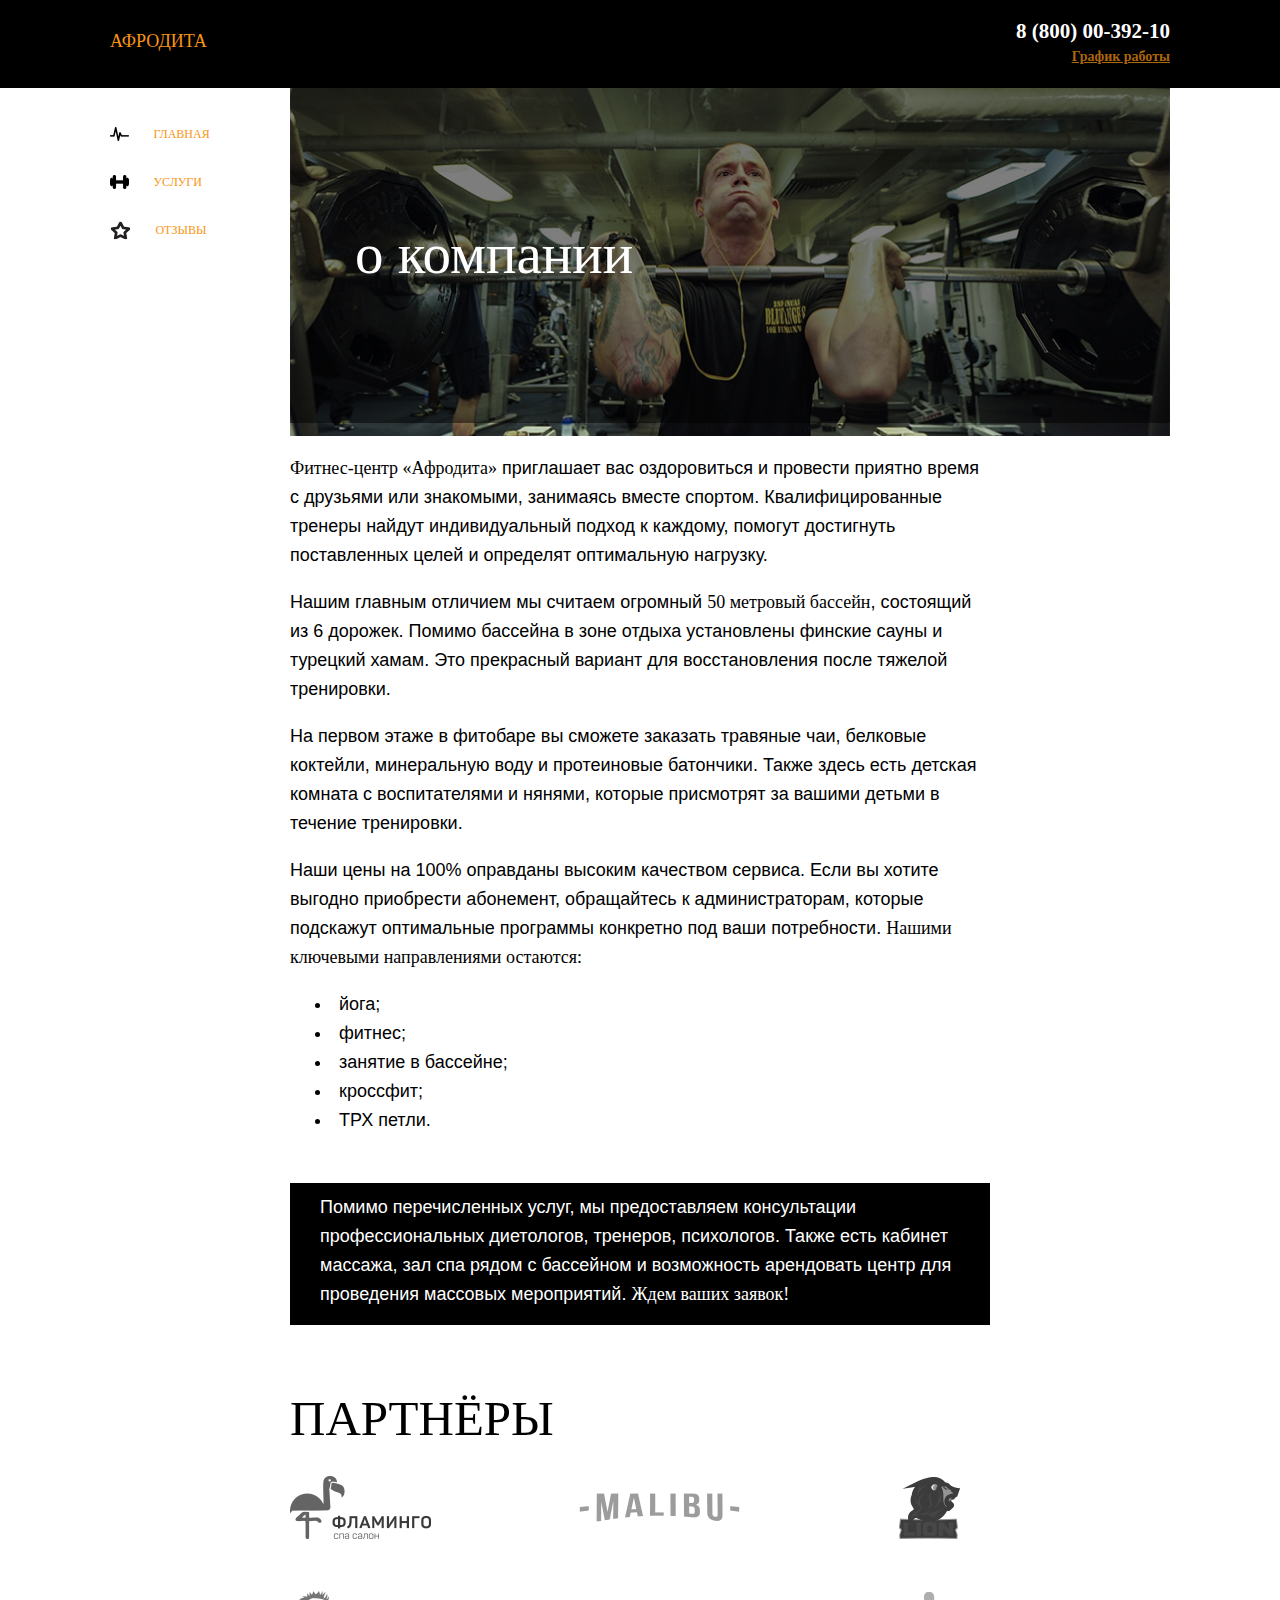
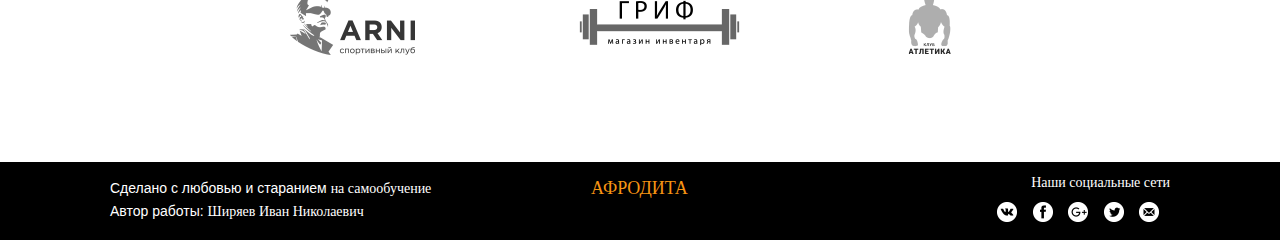
==== main.html @ 361ea3f4 "viewport подправил" ====
<!DOCTYPE html>
<html lang="ru-Ru">

<head>
    <meta charset="UTF-8">
    <meta name="viewport" content="width=device-width, initial-scale=1.0">
    <link rel="stylesheet" href="css/main.css">
    <link rel="icon" type="image/x-icon" href="img/icons/favicon.ico">
    <title>Афродита</title>
</head>

<body>
    <div class="wrapper">
        <div class="header">
            <div class="conteiner clearfix">
                <div class="header__right">
                    <div class="header__logo-text">
                        <a href="#" class="header__logo-link">АФРОДИТА</a>
                    </div>
                </div>
                <div class="header__left-text">
                    <div class="header__contact">
                        <div class="header__tel">
                            <a href="tel:88000039210" class="header_tel-link">8 (800) 00-392-10</a>
                        </div>
                        <div class="header__schedule"><a href="#" class="header__schedule-link">График работы</a>
                            <div class="contact__dropdown ">
                               
                                <div class="dropdown__time dropdown__time--center">пн-вс: 09:00-20:00</div>
                                <div class="dpordown__dinner dropdown__time--center">обед 14:00-14-30</div>
                            </div>
                        </div>
                    </div>
                </div>
            </div>
        </div>
        <!-- конец шапки сайта -->
        <!-- начало главного конента -->
        <div class="maintext">
            <div class="conteiner clearfix">
                <div class="nav">
                    <ul class="nav__list">
                        <li class="nav__item">
                            <a href="main.html" class="nav__link">
                                <div class=" nav__icon nav_icon--home"></div>
                                <div class="nav_text">главная</div>
                            </a>
                        </li>
                        <li class="nav__item">
                            <a href="services.html" class="nav__link">
                                <div class="nav__icon nav_icon--service"></div>
                                <div class="nav_text">услуги</div>
                            </a>
                        </li>
                        <li class="nav__item">
                            <a href="reviews.html" class="nav__link">
                                <div class="nav__icon nav_icon--feed"></div>
                                <div class="nav_text">отзывы</div>
                            </a>
                        </li>
                    </ul>
                </div>
                 <div class="content ">
                    <div class="content_img-opacity">
                        <div class="content__img">
                            <div class="content_img-text">о компании</div>
                        </div>
                    </div>
                    <div class="content__desc-company">
                        <p>
                            <span class="open_bold">Фитнес-центр «Афродита»</span> приглашает вас оздоровиться и провести приятно время с друзьями или знакомыми, занимаясь вместе спортом. Квалифицированные тренеры найдут индивидуальный подход к каждому, помогут достигнуть поставленных целей и определят оптимальную нагрузку.
                        </p>
                        <p>
                            Нашим главным отличием мы считаем огромный <span class="open_bold"> 50 метровый бассейн</span>, состоящий из 6 дорожек. Помимо бассейна в зоне отдыха установлены финские сауны и турецкий хамам. Это прекрасный вариант для восстановления после тяжелой тренировки.
                        </p>
                        <p>
                            На первом этаже в фитобаре вы сможете заказать травяные чаи, белковые коктейли, минеральную воду и протеиновые батончики. Также здесь есть детская комната с воспитателями и нянями, которые присмотрят за вашими детьми в течение тренировки.
                        </p>
                        <p>
                            Наши цены на 100% оправданы высоким качеством сервиса. Если вы хотите выгодно приобрести абонемент, обращайтесь к администраторам, которые подскажут оптимальные программы конкретно под ваши потребности. <span class="open_bold">Нашими ключевыми направлениями остаются:</span>
                        </p>
                        <div class="content__text-list">
                            <ul class="content__list">
                                <li class="content__item">йога;</li>
                                <li class="content__item">фитнес;</li>
                                <li class="content__item">занятие в бассейне;</li>
                                <li class="content__item">кроссфит;</li>
                                <li class="content__item">ТРХ петли.</li>
                            </ul>
                        </div>
                    </div>
                    <div class="content__dark-blok">
                        <div class="content__text-white">
                            Помимо перечисленных услуг, мы предоставляем консультации профессиональных диетологов, тренеров, психологов. Также есть кабинет массажа, зал спа рядом с бассейном и возможность арендовать центр для проведения массовых мероприятий. <span class="open_bold">Ждем ваших заявок!</span>
                        </div>
                    </div>
                    <div class="partners">
                        <div class="partner__title">Партнёры</div>
                        <div class="partners__list-ul">
                            <ul class="partner__list">
                                <li class="partner__item"> 
                                    <a href="#" class="partner__link"><img src="img/logo-1.png" alt="лого_фламинго" class="partner__img"></a>
                                </li>
                                <li class="partner__item">
                                    <a href="#" class="partner__link"><img src="img/logo-2.png" alt="лого_малибу" class="partner__img"></a>
                                </li>
                                <li class="partner__item">
                                    <a href="#" class="partner__link"><img src="img/logo-3.png" alt="лого_лион" class="partner__img"></a>
                                </li>
                                <li class="partner__item">
                                    <a href="#" class="partner__link"><img src="img/logo-4.png" alt="лого_арни" class="partner__img"></a>
                                </li>
                                <li class="partner__item">
                                    <a href="#" class="partner__link"><img src="img/logo-5.png" alt="лого_гриф" class="partner__img"></a>
                                </li>
                                <li class="partner__item">
                                    <a href="#" class="partner__link"><img src="img/logo-6.png" alt="лого_атлетика" class="partner__img"></a>
                                </li>
                            </ul>
                        </div>
                    </div>
                </div> 
            </div>
        </div>
    </div>
    <div class="footer">
        <div class="conteiner">
            <div class="footer__rigth-content clearfix ">
                <div class="footer__left">
                    <div class="footer__text">
                        Сделано с любовью и старанием <span class="open_bold">на самообучение </span>
                    </div>
                    <div class="footer__avtor">
                        Автор работы: <span class="open_bold">Ширяев Иван Николаевич</span>
                    </div>
                </div>
                <div class="footer__middel">
                    <div class="footer__logo header__logo-text"> <a href="#" class="header__logo-link">АФРОДИТА </a></div>
                </div>
                <div class="footer__rigth">
                    <div class="footer__social-text">
                        <span class="open_bold">Наши социальные сети</span>
                    </div>
                    <div class="footer__soceal-icons">
                        <ul class="social__list">
                            <a href="#" class="social__link">
                                <li class="social__item social__item--vk"></li>
                            </a>
                            <a href="#" class="social__link">
                                <li class="social__item social__item--fb"></li>
                            </a>
                            <a href="#" class="social__link">
                                <li class="social__item social__item--G"></li>
                            </a>
                            <a href="#" class="social__link">
                                <li class="social__item social__item--tw"></li>
                            </a>
                            <a href="#" class="social__link">
                                <li class="social__item social__item--mail"></li>
                            </a>
                        </ul>
                    </div>
                </div>
            </div>
        </div>
    </div>
</body>

</html>
---- css/main.css ----
/* laout */
@import url(../css/layout/normalize.css);
@import url(../css/layout/fonts.css);
@import url(../css/layout/base.css);


/* bloks */
@import url(../css/bloks/header.css);
@import url(../css/bloks/nav.css);
@import url(../css/bloks/footer.css);
@import url(../css/bloks/maintext.css);
@import url(../css/bloks/breadcrums.css);
@import url(../css/bloks/form.css);
@import url(../css/bloks/paginatio.css);




/*pages*/
@import url(../css/pages/services.css);
@import url(../css/pages/reviews.css);
@import url(../css/pages/intro.css)
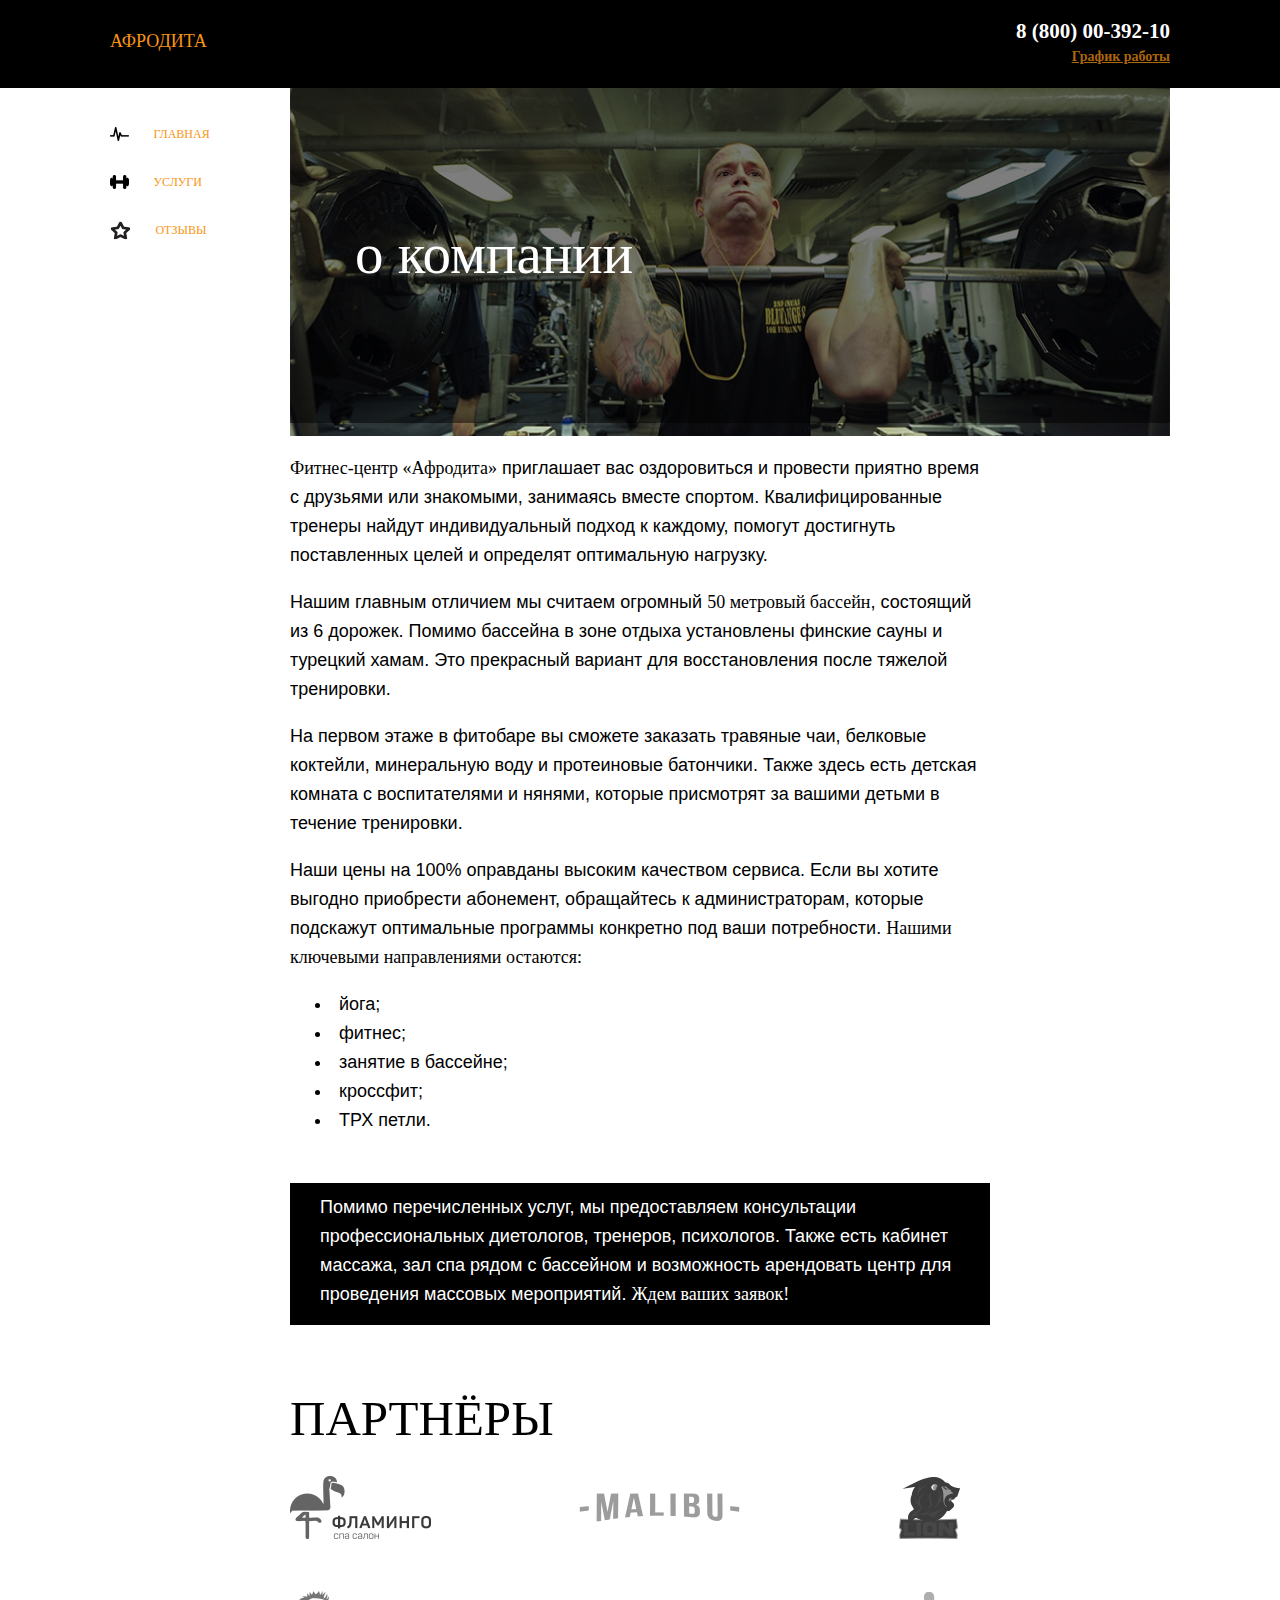
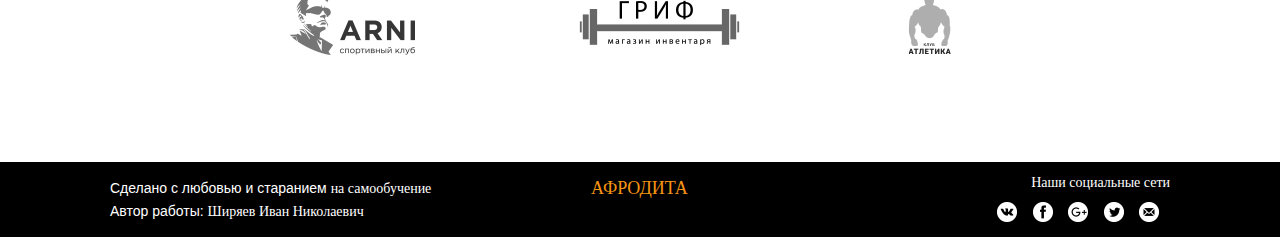
==== commit 143792c9: "Подправил спрайты" ====
--- a/main.html
+++ b/main.html
@@ -3,7 +3,7 @@
 
 <head>
     <meta charset="UTF-8">
-    <meta name="viewport" content="width=device-width, initial-scale=1.0">
+    <meta name="viewport" content="width=1100, initial-scale=1.0">
     <link rel="stylesheet" href="css/main.css">
     <link rel="icon" type="image/x-icon" href="img/icons/favicon.ico">
     <title>Афродита</title>
@@ -142,22 +142,29 @@
                         <span class="open_bold">Наши социальные сети</span>
                     </div>
                     <div class="footer__soceal-icons">
-                        <ul class="social__list">
-                            <a href="#" class="social__link">
-                                <li class="social__item social__item--vk"></li>
-                            </a>
-                            <a href="#" class="social__link">
-                                <li class="social__item social__item--fb"></li>
-                            </a>
-                            <a href="#" class="social__link">
-                                <li class="social__item social__item--G"></li>
-                            </a>
-                            <a href="#" class="social__link">
-                                <li class="social__item social__item--tw"></li>
-                            </a>
-                            <a href="#" class="social__link">
-                                <li class="social__item social__item--mail"></li>
-                            </a>
+                        <ul class="social__list">                           
+                                <li class="social__item ">
+                                     <a href="#" class="social__link social__link--vk"></a>
+                                </li>                          
+                            
+                                <li class="social__item ">
+                                    <a href="#" class="social__link social__link--fb"></a>
+                                </li>
+                          
+                      
+                                <li class="social__item">
+                                          <a href="#" class="social__link social__link--G"></a>
+                                </li>
+                        
+                            
+                                <li class="social__item">
+                                    <a href="#" class="social__link social__link--tw"></a>
+                                </li>
+                        
+                            
+                                <li class="social__item">
+                                    <a href="#" class="social__link  social__link--mail"></a>
+                                </li>                           
                         </ul>
                     </div>
                 </div>
--- a/css/main.css
+++ b/css/main.css
@@ -1,9 +1,8 @@
+
 /* laout */
 @import url(../css/layout/normalize.css);
 @import url(../css/layout/fonts.css);
 @import url(../css/layout/base.css);
-
-
 /* bloks */
 @import url(../css/bloks/header.css);
 @import url(../css/bloks/nav.css);
@@ -12,13 +11,10 @@
 @import url(../css/bloks/breadcrums.css);
 @import url(../css/bloks/form.css);
 @import url(../css/bloks/paginatio.css);
-
-
-
-
 /*pages*/
 @import url(../css/pages/services.css);
 @import url(../css/pages/reviews.css);
 @import url(../css/pages/intro.css)
 
 
+
